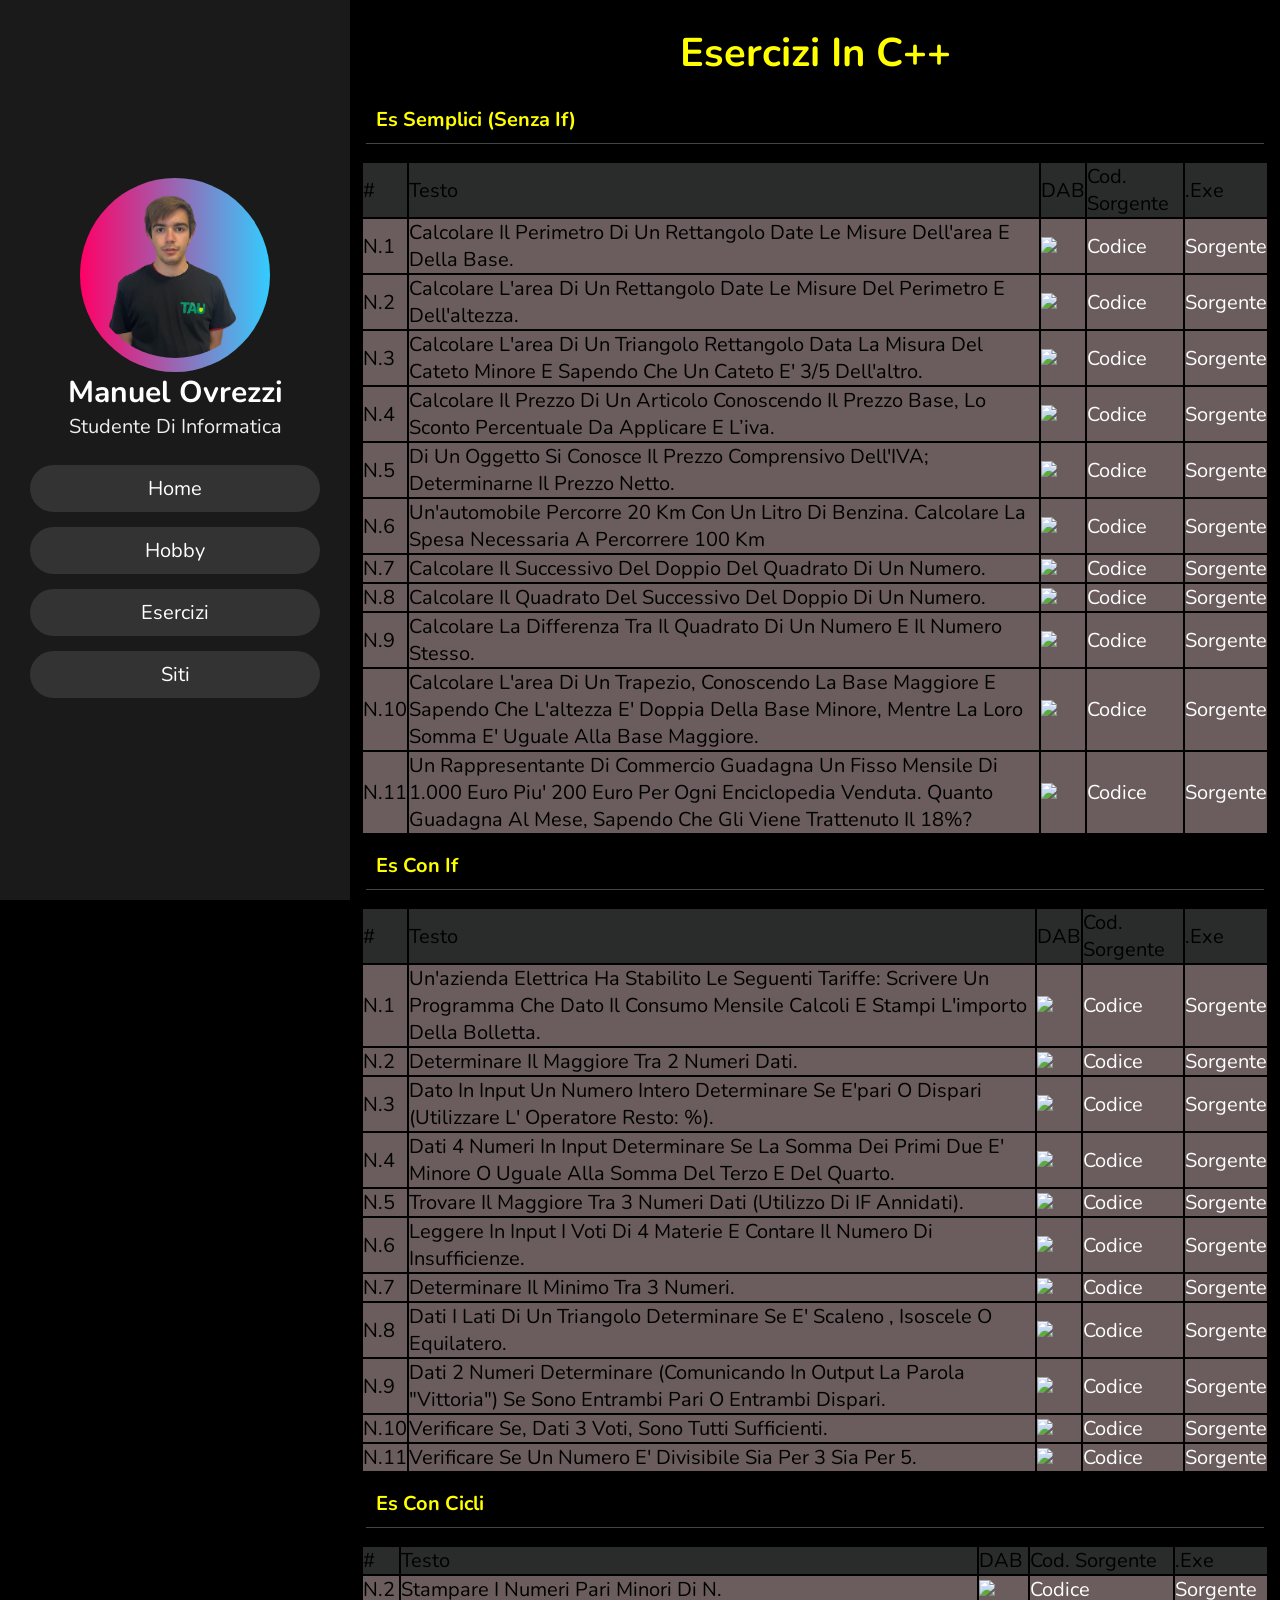
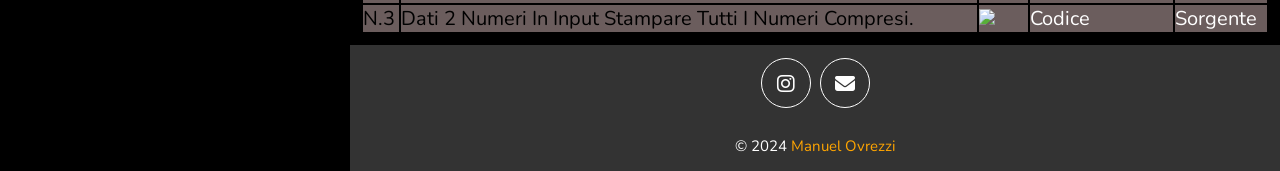
==== pagine_secondarie/Es_c++.html @ d32a02aa "Add files via upload" ====
<!DOCTYPE html>
<html lang="en">
    <head>
        <meta charset="UTF-8">
        <meta name="viewport" content="width=device-width, initial-scale=1.0">
        <link rel="stylesheet" href="../style.css">
        <link rel="stylesheet" href="https://cdnjs.cloudflare.com/ajax/libs/font-awesome/6.4.0/css/all.min.css">
        <link rel="icon" href="../immagini/c++.png" tipe="image/png">
        <title>Es c++</title>
        <script src="script.js"></script>
    </head>
    <body>
        <header>
            <button id="menu"><i class="fas fa-bars"></i></button>
            <div class="barra">
                
                <div class="utente">
                    <div class="bordo_immagine">
                        <img src="../immagini/manuel.png">
                    </div>
                    
                    <h3 id="nome">Manuel Ovrezzi</h3>
                    <p id="lavoro">Studente di informatica</p>
                </div>
        
                <nav class="navbar">
                    <ul>
                        <li><a href="../index.html#home">home</a></li>
                        <li><a href="../index.html#hobby">hobby</a></li>
                        <li><a href="../index.html#esercizi">esercizi</a></li>
                        <li><a href="../index.html#siti">Siti</a></li>
                    </ul>
                </nav>
            </div>
        </header>
        <section class="es">
            <h1>
                Esercizi in C++ 
            </h1>
            <h2> Es semplici (senza if)</h2>
            <hr color="black">
            <table>
                <tr>
                    <td>#</td>
                    <td>testo</td>
                    <td>DAB</td>
                    <td>cod. sorgente</td>
                    <td>.exe</td>
                </tr>
                <tr>
                    <td> n.1 </td>
                    <td>Calcolare il perimetro di un rettangolo date le misure dell'area e della base.</td>
                    <td>
                        <a target="_blank" href="../esercizi/primi_es_cpp/esercizio_1/sequenza 1.html">
                            <img width="50px" src="../esercizi/primi_es_cpp/esercizio_1/sequenza 1.png">
                        </a>
                    </td>
                    <td>
                        <a target="_blank" href="../esercizi/primi_es_cpp/esercizio_1/esercizio_sequenza_n_1.cpp">Codice</a>
                    </td>
                    <td>
                        <a target="_blank" href="../esercizi/primi_es_cpp/esercizio_1/esercizio_sequenza_n_1.exe">Sorgente</a>
                    </td>
                </tr>
                <tr>
                    <td> n.2 </td>
                    <td>Calcolare l'area di un rettangolo date le misure del perimetro e dell'altezza.</td>
                    <td>
                        <a target="_blank" href="../esercizi/primi_es_cpp/esercizio_2/sequenza 2.drawio.html">
                            <img width="50px" src="../esercizi/primi_es_cpp/esercizio_2/sequenza 2.drawio.png">
                        </a>
                    </td>
                    <td>
                        <a target="_blank" href="../esercizi/primi_es_cpp/esercizio_2/esercizio_sequenza_n_2.cpp">Codice</a>
                    </td>
                    <td>
                        <a target="_blank" href="../esercizi/primi_es_cpp/esercizio_2/esercizio_sequenza_n_2.exe">Sorgente</a>
                    </td>
                </tr>
                <tr>
                    <td> n.3 </td>
                    <td>Calcolare l'area di un triangolo rettangolo data la misura del cateto minore e sapendo che un cateto e' 3/5 dell'altro.</td>
                    <td>
                        <a target="_blank" href="../esercizi/primi_es_cpp/esercizio_3/sequenza 3.html">
                            <img width="50px" src="../esercizi/primi_es_cpp/esercizio_3/sequenza 3.png">
                        </a>
                    </td>
                    <td>
                        <a target="_blank" href="../esercizi/primi_es_cpp/esercizio_3/esercizio_sequenza_n_3.cpp">Codice</a>
                    </td>
                    <td>
                        <a target="_blank" href="../esercizi/primi_es_cpp/esercizio_3/esercizio_sequenza_n_3.exe">Sorgente</a>
                    </td>
                </tr>
                <tr>
                    <td> n.4 </td>
                    <td>Calcolare il prezzo di un articolo conoscendo il prezzo base, lo sconto percentuale da applicare e l’iva.</td>
                    <td>
                        <a target="_blank" href="../esercizi/primi_es_cpp/esercizio_4/sequenza n.4.html">
                            <img width="50px" src="../esercizi/primi_es_cpp/esercizio_4/sequenza n.4.png">
                        </a>
                    </td>
                    <td>
                        <a target="_blank" href="../esercizi/primi_es_cpp/esercizio_4/esercizio_sequenza_n_4.cpp">Codice</a>
                    </td>
                    <td>
                        <a target="_blank" href="../esercizi/primi_es_cpp/esercizio_4/esercizio_sequenza_n_4.exe">Sorgente</a>
                    </td>
                </tr>
                <tr>
                    <td> n.5 </td>
                    <td>Di un oggetto si conosce il prezzo comprensivo dell'IVA; determinarne il prezzo netto.</td>
                    <td>
                        <a target="_blank" href="../esercizi/primi_es_cpp/esercizio_5/sequenza n.5.html">
                            <img width="50px" src="../esercizi/primi_es_cpp/esercizio_5/sequenza n.5.png">
                        </a>
                    </td>
                    <td>
                        <a target="_blank" href="../esercizi/primi_es_cpp/esercizio_5/esercizio_sequenza_n_5.cpp">Codice</a>
                    </td>
                    <td>
                        <a target="_blank" href="../esercizi/primi_es_cpp/esercizio_5/esercizio_sequenza_n_5.exe">Sorgente</a>
                    </td>
                </tr>
                <tr>
                    <td> n.6 </td>
                    <td> Un'automobile percorre 20 km con un litro di benzina. Calcolare la spesa necessaria a percorrere 100 km </td>
                    <td>
                        <a target="_blank" href="../esercizi/primi_es_cpp/esercizio_6/sequenza n.6.html">
                            <img width="50px" src="../esercizi/primi_es_cpp/esercizio_6/sequenza n.6.png">
                        </a>
                    </td>
                    <td>
                        <a target="_blank" href="../esercizi/primi_es_cpp/esercizio_6/esercizio_sequenza_n_6.cpp">Codice</a>
                    </td>
                    <td>
                        <a target="_blank" href="../esercizi/primi_es_cpp/esercizio_6/esercizio_sequenza_n_6.exe">Sorgente</a>
                    </td>
                </tr>
                <tr>
                    <td> n.7 </td>
                    <td> Calcolare il successivo del doppio del quadrato di un numero. </td>
                    <td>
                        <a target="_blank" href="../esercizi/primi_es_cpp/esercizio_7/sequenza n.7.html">
                            <img width="50px" src="../esercizi/primi_es_cpp/esercizio_7/sequenza n.7.png">
                        </a>
                    </td>
                    <td>
                        <a target="_blank" href="../esercizi/primi_es_cpp/esercizio_7/esercizio_sequenza_n_7.cpp">Codice</a>
                    </td>
                    <td>
                        <a target="_blank" href="../esercizi/primi_es_cpp/esercizio_7/esercizio_sequenza_n_7.exe">Sorgente</a>
                    </td>
                </tr>
                <tr>
                    <td> n.8 </td>
                    <td> Calcolare il quadrato del successivo del doppio di un numero. </td>
                    <td>
                        <a target="_blank" href="../esercizi/primi_es_cpp/esercizio_8/sequenza n.8.html">
                            <img width="50px" src="../esercizi/primi_es_cpp/esercizio_8/sequenza n.8.png">
                        </a>
                    </td>
                    <td>
                        <a target="_blank" href="../esercizi/primi_es_cpp/esercizio_8/esercizio_sequenza_n_8.cpp">Codice</a>
                    </td>
                    <td>
                        <a target="_blank" href="../esercizi/primi_es_cpp/esercizio_8/esercizio_sequenza_n_8.exe">Sorgente</a>
                    </td>
                </tr>
                <tr>
                    <td> n.9 </td>
                    <td> Calcolare la differenza tra il quadrato di un numero e il numero stesso. </td>
                    <td>
                        <a target="_blank" href="../esercizi/primi_es_cpp/esercizio_9/sequenza n.9.html">
                            <img width="50px" src="../esercizi/primi_es_cpp/esercizio_9/sequenza n.9.png">
                        </a>
                    </td>
                    <td>
                        <a target="_blank" href="../esercizi/primi_es_cpp/esercizio_9/esercizio_sequenza_n_9.cpp">Codice</a>
                    </td>
                    <td>
                        <a target="_blank" href="../esercizi/primi_es_cpp/esercizio_9/esercizio_sequenza_n_9.exe">Sorgente</a>
                    </td>
                </tr>
                <tr>
                    <td> n.10 </td>
                    <td> Calcolare l'area di un trapezio, conoscendo la base maggiore e sapendo che l'altezza e' doppia della base minore, mentre la loro somma e' uguale alla base maggiore. </td>
                    <td>
                        <a target="_blank" href="../esercizi/primi_es_cpp/esercizio_10/sequenza n.10.html">
                            <img width="50px" src="../esercizi/primi_es_cpp/esercizio_10/sequenza n.10.png">
                        </a>
                    </td>
                    <td>
                        <a target="_blank" href="../esercizi/primi_es_cpp/esercizio_10/esercizio_sequenza_n_10.cpp">Codice</a>
                    </td>
                    <td>
                        <a target="_blank" href="../esercizi/primi_es_cpp/esercizio_10/esercizio_sequenza_n_10.exe">Sorgente</a>
                    </td>
                </tr>
                <tr>
                    <td> n.11 </td>
                    <td> Un rappresentante di commercio guadagna un fisso mensile di 1.000 euro piu' 200 euro per ogni enciclopedia venduta. Quanto guadagna al mese, sapendo che gli viene trattenuto il 18%? </td>
                    <td>
                        <a target="_blank" href="../esercizi/primi_es_cpp/esercizio_11/sequenza n.11.html">
                            <img width="50px" src="../esercizi/primi_es_cpp/esercizio_11/sequenza n.11.png">
                        </a>
                    </td>
                    <td>
                        <a target="_blank" href="../esercizi/primi_es_cpp/esercizio_11/esercizio_sequenza_n_11.cpp">Codice</a>
                    </td>
                    <td>
                        <a target="_blank" href="../esercizi/primi_es_cpp/esercizio_11/esercizio_sequenza_n_11.exe">Sorgente</a>
                    </td>
                </tr>
            </table>
            <h2> Es con if</h2>
            <hr color="black">
            <table>
                <tr>
                    <td>#</td>
                    <td>testo</td>
                    <td>DAB</td>
                    <td>cod. sorgente</td>
                    <td>.exe</td>
                </tr>
                <tr>
                    <td> n.1 </td>
                    <td>Un'azienda elettrica ha stabilito le seguenti tariffe: Scrivere un programma che dato il consumo mensile calcoli e stampi l'importo della bolletta.</td>
                    <td>
                        <a target="_blank" href="../esercizi/primi_es_if_cpp/esercizio_1/esercizio_if_1.html">
                            <img width="60px" src="../esercizi/primi_es_if_cpp/esercizio_1/esercizio_if_1.png">
                        </a>
                    </td>
                    <td>
                        <a target="_blank" href="../esercizi/primi_es_if_cpp/esercizio_1/esercizio_if_1.cpp"> Codice </a>
                    </td>
                    <td>
                        <a target="_blank" href="../esercizi/primi_es_if_cpp/esercizio_1/esercizio_if_1.exe"> Sorgente </a>
                    </td>
                </tr>
                <tr>
                    <td> n.2 </td>
                    <td> Determinare il maggiore tra 2 numeri dati. </td>
                    <td>
                        <a target="_blank" href="../esercizi/primi_es_if_cpp/esercizio_2/esercizio n.2.html">
                            <img width="60px" src="../esercizi/primi_es_if_cpp/esercizio_2/esercizio n.2.png">
                        </a>
                    </td>
                    <td>
                        <a target="_blank" href="../esercizi/primi_es_if_cpp/esercizio_2/esercizio_if_2.cpp"> Codice </a>
                    </td>
                    <td>
                        <a target="_blank" href="../esercizi/primi_es_if_cpp/esercizio_2/esercizio_if_2.exe"> Sorgente </a>
                    </td>
                </tr>
                <tr>
                    <td> n.3 </td>
                    <td> Dato in input un numero intero determinare se e'pari o dispari (utilizzare l' operatore resto: %). </td>
                    <td>
                        <a target="_blank" href="../esercizi/primi_es_if_cpp/esercizio_3/esercizio n.3 .html">
                            <img width="60px" src="../esercizi/primi_es_if_cpp/esercizio_3/esercizio n.3 .png">
                        </a>
                    </td>
                    <td>
                        <a target="_blank" href="../esercizi/primi_es_if_cpp/esercizio_3/esercizio_if_3.cpp"> Codice </a>
                    </td>
                    <td>
                        <a target="_blank" href="../esercizi/primi_es_if_cpp/esercizio_3/esercizio_if_3.exe"> Sorgente </a>
                    </td>
                </tr>
                <tr>
                    <td> n.4 </td>
                    <td> Dati 4 numeri in input determinare se la somma dei primi due e' minore o uguale alla somma del terzo e del quarto. </td>
                    <td>
                        <a target="_blank" href="../esercizi/primi_es_if_cpp/esercizio_4/esercizio n.4 .html">
                            <img width="60px" src="../esercizi/primi_es_if_cpp/esercizio_4/esercizio n.4 .png">
                        </a>
                    </td>
                    <td>
                        <a target="_blank" href="../esercizi/primi_es_if_cpp/esercizio_4/esercizio_if_4.cpp"> Codice </a>
                    </td>
                    <td>
                        <a target="_blank" href="../esercizi/primi_es_if_cpp/esercizio_4/esercizio_if_4.exe"> Sorgente </a>
                    </td>
                </tr>
                <tr>
                    <td> n.5 </td>
                    <td> Trovare il maggiore tra 3 numeri dati (utilizzo di IF annidati). </td>
                    <td>
                        <a target="_blank" href="../esercizi/primi_es_if_cpp/esercizio_5/esercizio_if_5.html">
                            <img width="60px" src="../esercizi/primi_es_if_cpp/esercizio_5/esercizio_if_5.png">
                        </a>
                    </td>
                    <td>
                        <a target="_blank" href="../esercizi/primi_es_if_cpp/esercizio_5/esercizio_if_5.cpp"> Codice </a>
                    </td>
                    <td>
                        <a target="_blank" href="../esercizi/primi_es_if_cpp/esercizio_5/esercizio_if_5.exe"> Sorgente </a>
                    </td>
                </tr>
                <tr>
                    <td> n.6 </td>
                    <td> Leggere in input i voti di 4 materie e contare il numero di insufficienze. </td>
                    <td>
                        <a target="_blank" href="../esercizi/primi_es_if_cpp/esercizio_6/esercizio_if_6.html">
                            <img width="60px" src="../esercizi/primi_es_if_cpp/esercizio_6/esercizio_if_6.png">
                        </a>
                    </td>
                    <td>
                        <a target="_blank" href="../esercizi/primi_es_if_cpp/esercizio_6/esercizio_if_6.cpp"> Codice </a>
                    </td>
                    <td>
                        <a target="_blank" href="../esercizi/primi_es_if_cpp/esercizio_6/esercizio_if_6.exe"> Sorgente </a>
                    </td>
                </tr>
                <tr>
                    <td> n.7 </td>
                    <td> Determinare il minimo tra 3 numeri. </td>
                    <td>
                        <a target="_blank" href="../esercizi/primi_es_if_cpp/esercizio_7/esercizio_if_7.html">
                            <img width="60px" src="../esercizi/primi_es_if_cpp/esercizio_7/esercizio_if_7.png">
                        </a>
                    </td>
                    <td>
                        <a target="_blank" href="../esercizi/primi_es_if_cpp/esercizio_7/esercizio_if_7.cpp"> Codice </a>
                    </td>
                    <td>
                        <a target="_blank" href="../esercizi/primi_es_if_cpp/esercizio_7/esercizio_if_7.exe"> Sorgente </a>
                    </td>
                </tr>
                <tr>
                    <td> n.8 </td>
                    <td> Dati i lati di un triangolo determinare se e' scaleno , isoscele o equilatero. </td>
                    <td>
                        <a target="_blank" href="../esercizi/primi_es_if_cpp/esercizio_8/esercizio_if_8.html">
                            <img width="60px" src="../esercizi/primi_es_if_cpp/esercizio_8/esercizio_if_8.png">
                        </a>
                    </td>
                    <td>
                        <a target="_blank" href="../esercizi/primi_es_if_cpp/esercizio_8/esercizio_if_8.cpp"> Codice </a>
                    </td>
                    <td>
                        <a target="_blank" href="../esercizi/primi_es_if_cpp/esercizio_8/esercizio_if_8.exe"> Sorgente </a>
                    </td>
                </tr>
                <tr>
                    <td> n.9 </td>
                    <td> Dati 2 numeri determinare (comunicando in output la parola "vittoria") se sono entrambi pari o entrambi dispari. </td>
                    <td>
                        <a target="_blank" href="../esercizi/primi_es_if_cpp/esercizio_9/esercizio_if_9.html">
                            <img width="60px" src="../esercizi/primi_es_if_cpp/esercizio_9/esercizio_if_9.png">
                        </a>
                    </td>
                    <td>
                        <a target="_blank" href="../esercizi/primi_es_if_cpp/esercizio_9/esercizio_if_9.cpp"> Codice </a>
                    </td>
                    <td>
                        <a target="_blank" href="../esercizi/primi_es_if_cpp/esercizio_9/esercizio_if_9.exe"> Sorgente </a>
                    </td>
                </tr>
                <tr>
                    <td> n.10 </td>
                    <td> Verificare se, dati 3 voti, sono tutti sufficienti. </td>
                    <td>
                        <a target="_blank" href="../esercizi/primi_es_if_cpp/esercizio_10/esercizio_if_10.html">
                            <img width="60px" src="../esercizi/primi_es_if_cpp/esercizio_10/esercizio_if_10.png">
                        </a>
                    </td>
                    <td>
                        <a target="_blank" href="../esercizi/primi_es_if_cpp/esercizio_10/esercizio_if_10.cpp"> Codice </a>
                    </td>
                    <td>
                        <a target="_blank" href="../esercizi/primi_es_if_cpp/esercizio_10/esercizio_if_10.exe"> Sorgente </a>
                    </td>
                </tr>
                <tr>
                    <td> n.11 </td>
                    <td> 	Verificare se un numero e' divisibile sia per 3 sia per 5. </td>
                    <td>
                        <a target="_blank" href="../esercizi/primi_es_if_cpp/esercizio_11/esercizio_if_11.html">
                            <img width="60px" src="../esercizi/primi_es_if_cpp/esercizio_11/esercizio_if_11.png">
                        </a>
                    </td>
                    <td>
                        <a target="_blank" href="../esercizi/primi_es_if_cpp/esercizio_11/esercizio_if_11.cpp"> Codice </a>
                    </td>
                    <td>
                        <a target="_blank" href="../esercizi/primi_es_if_cpp/esercizio_11/esercizio_if_11.exe"> Sorgente </a>
                    </td>
                </tr>
            </table>
            <h2> Es con cicli </h2>
            <hr color="black">
            <table>
                <tr>
                    <td>#</td>
                    <td>testo</td>
                    <td>DAB</td>
                    <td>cod. sorgente</td>
                    <td>.exe</td>
                </tr>
                <tr>
                    <td> n.2 </td>
                    <td> Stampare i numeri pari minori di N. </td>
                    <td>
                        <a target="_blank" href="../esercizi/primi_es_cicli_cpp/esercizio_2/es_2_cicli.html">
                            <img width="60px" src="../esercizi/primi_es_cicli_cpp/esercizio_2/es_2_cicli.png">
                        </a>
                    </td>
                    <td>
                        <a target="_blank" href="../esercizi/primi_es_cicli_cpp/esercizio_2/es_2_cicli.cpp"> Codice </a>
                    </td>
                    <td>
                        <a target="_blank" href="../esercizi/primi_es_cicli_cpp/esercizio_2/es_2_cicli.exe"> Sorgente </a>
                    </td>
                </tr>
                <tr>
                    <td> n.3 </td>
                    <td> Dati 2 numeri in input stampare tutti i numeri compresi. </td>
                    <td>
                        <a target="_blank" href="../esercizi/primi_es_cicli_cpp/esercizio_3/es_3_cicli.html">
                            <img width="60px" src="../esercizi/primi_es_cicli_cpp/esercizio_3/es_3_cicli.png">
                        </a>
                    </td>
                    <td>
                        <a target="_blank" href="../esercizi/primi_es_cicli_cpp/esercizio_3/es_3_cicli.cpp"> Codice </a>
                    </td>
                    <td>
                        <a target="_blank" href="../esercizi/primi_es_cicli_cpp/esercizio_3/es_3_cicli.exe"> Sorgente </a>
                    </td>
                </tr>
            </table>
        </section>
        <footer>
            <div class="contati">
              <a href="https://www.instagram.com/manuel.ovrezzi?igsh=M2l0cmpkbDAwZjBm" target="_blank" class="fab fa-instagram"></a>
              <a href="mailto:smanuel.ovrezzi@itis.pr.it" target="_blank" class="fas fa-envelope"></a>
            </div>
            <div class="creato">© 2024 <span> Manuel Ovrezzi</span></div>
        </footer>
    </body>
</html>
---- style.css ----
@import url('https://fonts.googleapis.com/css2?family=Nunito:wght@300;400;600&display=swap');
*{
    font-family: 'Nunito',sans-serif;
    margin: 0;
    padding: 0;
    box-sizing: border-box;
    text-decoration: none;
    border: none;
    text-transform: capitalize;
    
}
html{
    font-size: 62.5%;
    overflow-x: hidden;
}
body{
    background-color: black;
    overflow-x: hidden;
    padding-left: 35rem;
}
section{
    min-height: 100vh;
    padding: 1rem;
}
/*la barra di navigazione*/
header .barra{
    position: fixed;
    top: 0;
    left: 0;
    z-index: 1000;
    height: 100%;
    width: 35rem;
    background-color: #1a1a1a;
    /*display: block;*/
    display: flex;
    flex-flow: column;
    align-items: center; 
    justify-content: center;
    text-align: center;

}
header .barra .bordo_immagine {
    display: inline-block;
    border-radius: 50%;
    padding: 1rem;
    background: linear-gradient(to right, #f06, #3cf);
}
header .barra .bordo_immagine img {
    height: 17rem;
    width: 17rem;
    border-radius: 50%;
    object-fit: cover;
}
header .barra .utente #nome{
    font-size: 3rem;
    color: #fff;
}
header .barra .utente #lavoro{
    font-size: 2rem;
    color: #eee;
}
header .barra .navbar{
    width: 100%;

}
header .barra .navbar ul{
    list-style: none;
    padding: 1rem 3rem;
}
header .barra .navbar ul li a{
    display: block;
    padding: 1rem;
    margin: 1.5rem 0;
    background: #333;
    color: #fff;
    font-size: 2rem;
    border-radius: 5rem;
}
header .barra .navbar ul li a:hover{
    background: linear-gradient(to right, #f06, #3cf);
    transform: scale(1.1);
   
}
#menu{
    position: fixed;
    top: 2rem;
    right: 2rem;
    background: #333;
    color: #fff;
    cursor: pointer;
    font-size: 2.5rem;
    padding:1rem 1.5rem;
    z-index: 1000;
    display: none;
}
/*sezione home */
.home{
    display: flex;
    justify-content: center;
    flex-flow: column;
    padding: 0 15rem;
}
.home h3{
    font-size: 2.5rem;
    color: #fff;
}
.home h1{
    font-size: 5rem;
    color: #fff;
}
.home h1 span{
    background: linear-gradient(to right, #ff0000, #0000ff);
    -webkit-background-clip: text;
    -webkit-text-fill-color: transparent;
    background-clip: text;
}
.home p{
    font-size: 2rem;
    color: #fff;
    padding: 1rem 0;
}
.bot{
    padding:1rem 3rem;
    background: #333;
    color: #fff;
    cursor: pointer;
    margin-top: 1rem;
    font-size: 2rem;
    border-radius: 5rem;

}
.bot i{
    padding: 0.5rem;
    font-size: 1.8rem;

}
.bot:hover{
    background: linear-gradient(to right, #f06, #3cf);
    transform: scale(1.1);
}
/*sezione hobby*/
.hobby h1{
    text-align: center;
    margin: 0.6rem;
    font-size: 4rem;
    padding: 1rem;
    border-bottom: .1rem solid #fff4;
    color: #fff;
}
.hobby h1 span{
    color: yellow;
}
.allineare{
    display: flex;
    align-items: center;
    justify-content: center;
    flex-wrap: wrap;
    padding: 2rem 0;
}
.hobby .box{
    width: 37rem;
    background-color: #222;
    text-align: center;
    padding: 2rem;
    margin: 2rem;
    margin-top: 1rem;
    border-radius: 3rem;
    overflow: hidden;
    cursor: pointer;

}
.hobby .box img{
    width: 100%;
    height: 100%;
    object-fit: cover;
}
.hobby .box p{
    margin-top:1rem ;
    font-size: 2rem;
    color: #fff; 
}
/*sezione contati*/
.contati h1{
    text-align: center;
    margin: 0.6rem;
    font-size: 4rem;
    padding: 1rem;
    border-bottom: .1rem solid #fff4;
    color: #fff;
}
.contati h1 span{
    color: yellow;
}
.contati .allineare_cont {
    display: block;
    text-align: center;
    padding: 2rem 0;
} 
.contati .allineare_cont .box_contati {
    display: inline-block;
    width: 37rem;
    background-color: #222;
    text-align: center;
    padding: 2rem;
    margin: 2rem;
    margin-top: 1rem;
    border-radius: 3rem;
    overflow: hidden;
    cursor: pointer;
}
.contati .allineare_cont .box_contati:hover{
    background: linear-gradient(to bottom, #e61ee3, #009dff);
    transform: scale(1.1);
}
.contati .allineare_cont .box_contati img{
    width: 70%;
    height: 100%;
    object-fit: cover;

}
.contati .allineare_cont .box_contati p{
    color: #fff;
    font-size: 2rem;
    margin-top: 0.5rem;
}
/*Pagine dei Esercizi*/
table{
    color: #000;
    border: 1px solid;
    margin-top: 1rem;
    width:100%;
}
table tr td{
    font-size: 2rem;
}
table tr td a{
    text-decoration: none;
    color: #fff;
}
/*colore dell tabelle delle righe dispari*/
tr{
	background-color: #6b5d5d;; 
} 
/*colore della tabella delle righe pari*/
tr:nth-child(1) { 
   background-color: rgba(105, 110, 110 , 0.40);
}
.es h1{
    text-align: center;
    margin: 0.6rem;
    font-size: 4rem;
    padding: 1rem;
    color: yellow;
}
.es h2{
    text-align: left;
    margin: 0.6rem;
    font-size: 2rem;
    padding: 1rem;
    border-bottom: .1rem solid #fff4;
    color: yellow;
}
/* footer */
footer{
    background-color: #333;
}
footer .contati{
    padding: 1rem 0;
    text-align: center ;
}
footer .contati a{
    height: 5rem;
    width: 5rem;
    line-height: 5rem;
    font-size: 2rem;
    color: #fff;
    border: 0.1rem solid #fff;
    margin: 0.3rem;
    border-radius: 50%;
}
footer .contati a:hover{
    background-color: rgb(206, 242, 116);
    color: #000;
}
footer .creato{
    font-size: 1.5rem;
    color: #fff;
    padding: 1.5rem;
    text-align: center;
}
footer .creato span{
    color: orange;
}
/* media query */
@media(max-width:1200px){
    html{
        font-size: 55%;
    }
    .home{
        padding: 1rem,4rem;
    }
}
@media(max-width:991px){
    html{
        font-size: 45%;
    }
    header .barra{ 
        left: -120%;
        visibility: hidden;
        transition: 0.5s;
        width: 35rem;
    }
    header #menu{
        display: flex;
        cursor: pointer;
    }
    #menu:focus ~ .barra {
        visibility: visible; 
        left: 0;
    }
    #menu:focus + header li{
        left: 0;
        
    }
    body{
        padding:0;
    }
    
}
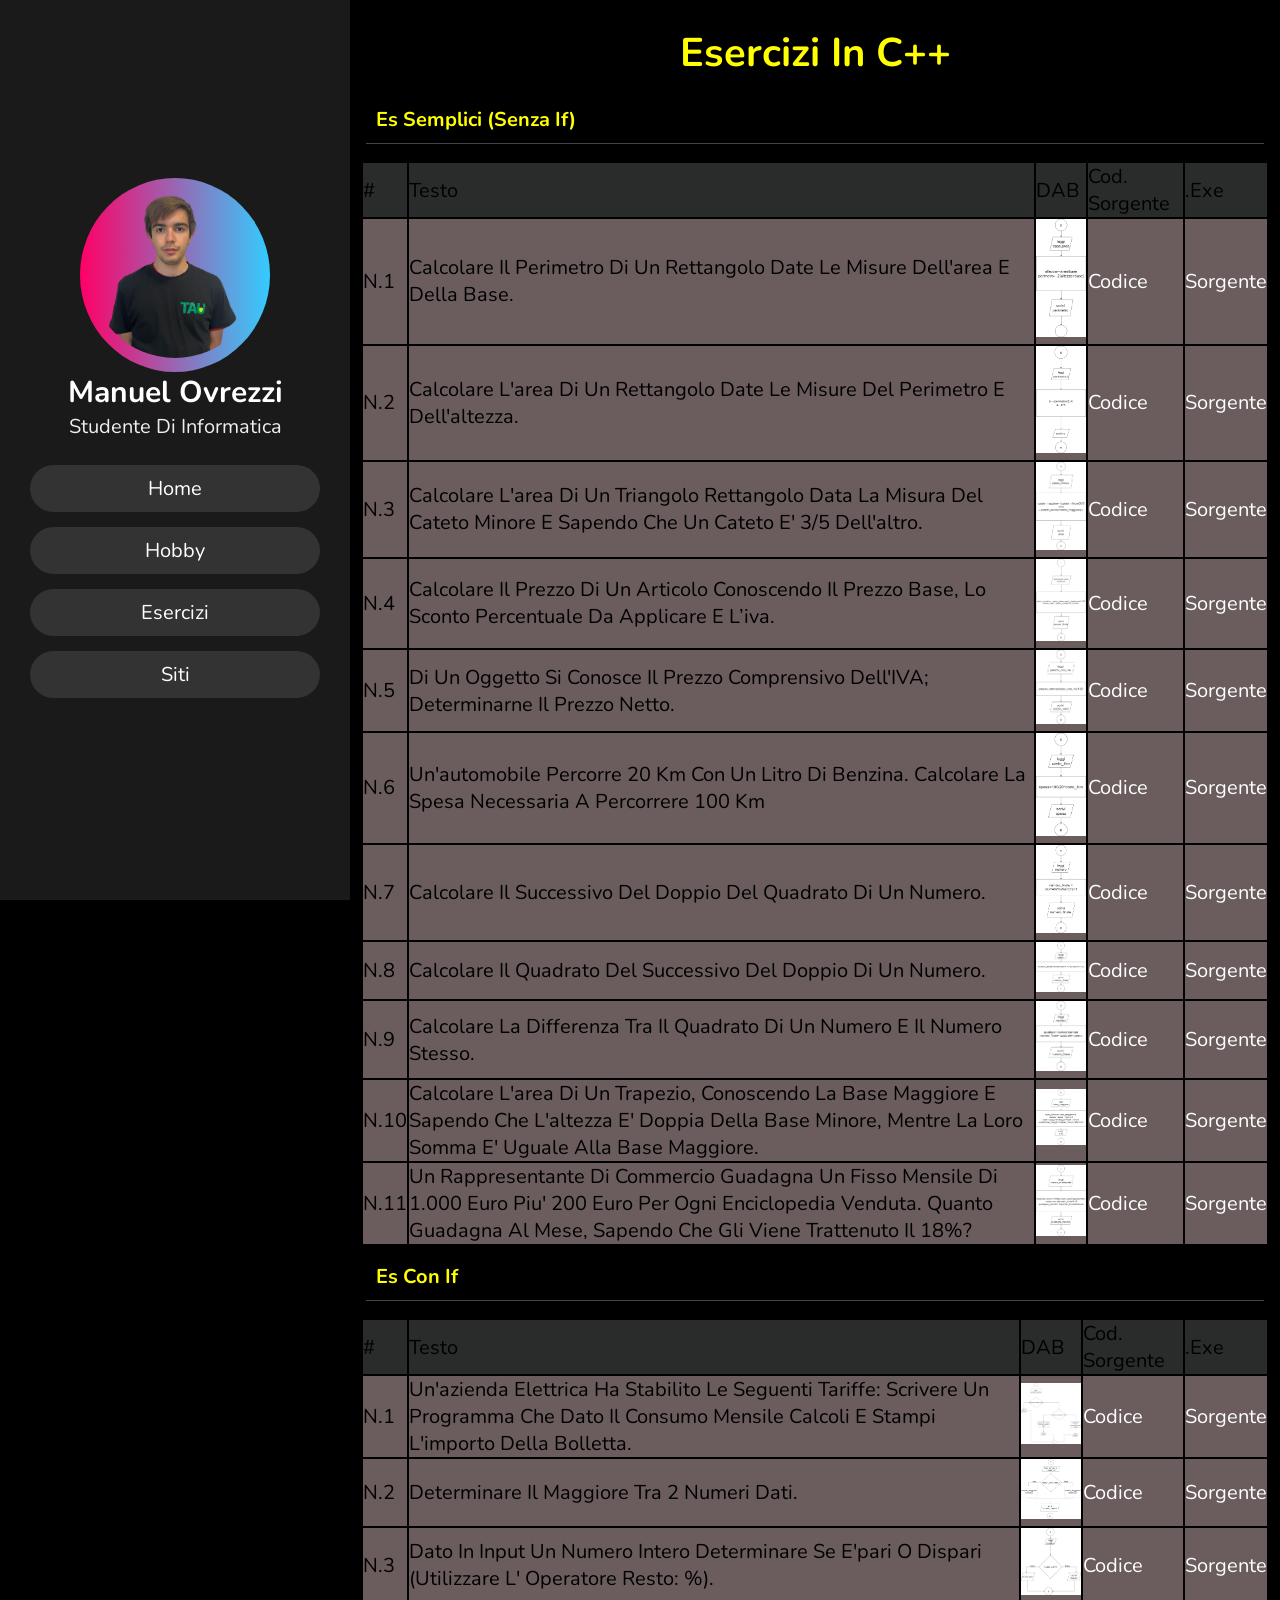
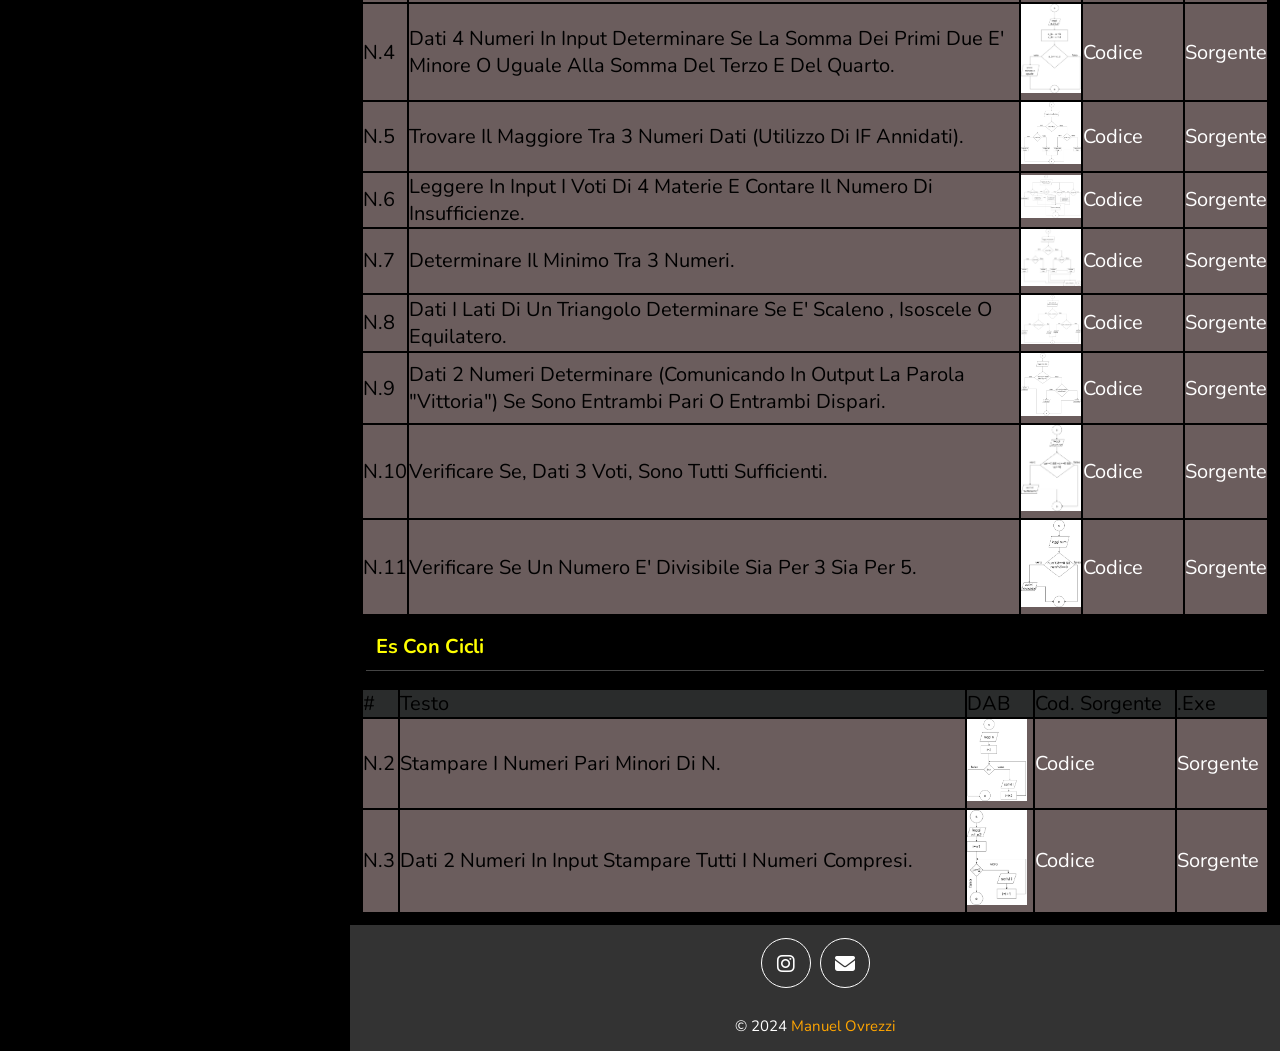
==== commit d7c06dae: "Update Es_c++.html" ====
--- a/pagine_secondarie/Es_c++.html
+++ b/pagine_secondarie/Es_c++.html
@@ -5,7 +5,7 @@
         <meta name="viewport" content="width=device-width, initial-scale=1.0">
         <link rel="stylesheet" href="../style.css">
         <link rel="stylesheet" href="https://cdnjs.cloudflare.com/ajax/libs/font-awesome/6.4.0/css/all.min.css">
-        <link rel="icon" href="../immagini/c++.png" tipe="image/png">
+        <link rel="icon" href="../immagini/C++.png" tipe="image/png">
         <title>Es c++</title>
         <script src="script.js"></script>
     </head>
@@ -439,4 +439,4 @@
             <div class="creato">© 2024 <span> Manuel Ovrezzi</span></div>
         </footer>
     </body>
-</html>+</html>
